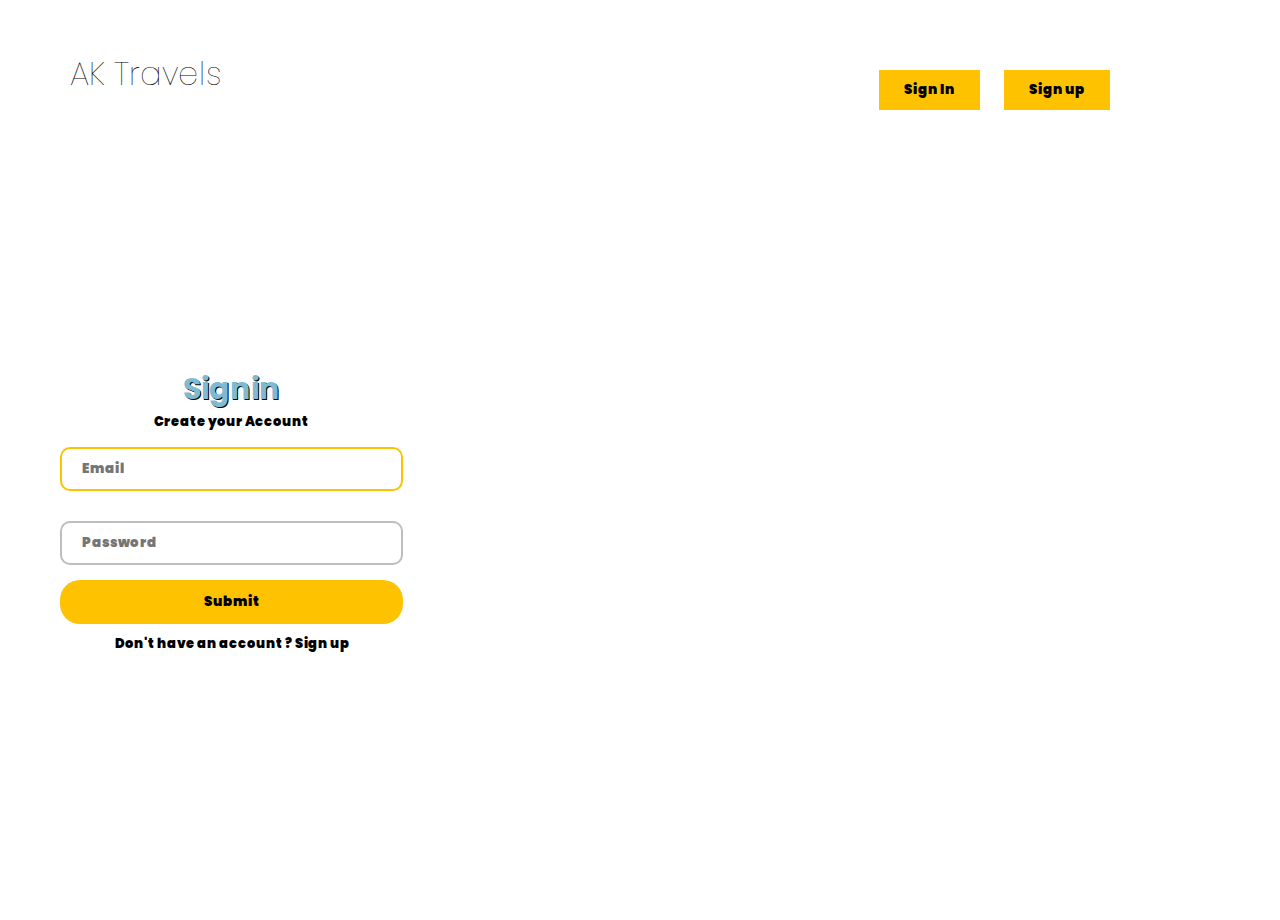
==== index.html @ ea231e5a "Rename Day1UI.html to index.html" ====
<!DOCTYPE html>
<html lang="en">
<head>
    <meta charset="UTF-8">
    <meta http-equiv="X-UA-Compatible" content="IE=edge">
    <meta name="viewport" content="width=device-width, initial-scale=1.0">
    <title>AK TRAVELS</title>
    <link rel="preconnect" href="https://fonts.gstatic.com">
    <link href="https://fonts.googleapis.com/css2?family=Poppins:wght@300&display=swap" rel="stylesheet">
    <link href="./Resources/White BG Removed/drawkit-transport-scene-5.svg" sizes="any" type="image/svg" rel="icon">
    <link href="style.css" rel="stylesheet">
    <meta name="theme-color" content="#FFC200">
</head>
<body>
    <div class="container">
        <nav>
            <h1>AK Travels</h1>
            <div class="sign">
                <span class="point" onclick="myfun(event)">⮉</span>
                <div id="area" class="area">
                    <button>Sign In</button>
                    <button>Sign up</button>
                </div>
            </div>
        </nav>
        <section class="main">
            <form class="sign-in" action="">
                <h2>Signin</h2>
                <p>Create your Account</p>
                <input type="email" placeholder="Email" required autofocus>
                <input type="password" placeholder="Password" required>
                <button type="submit">Submit</button>
                <p>Don't have an account ? Sign up</p>
            </form>
        </section>
    </div>
    <script src="app.js"></script>
    <script>
        
    </script>
</body>
</html>
---- style.css ----
*{
    margin: 0;
    padding: 0;
    box-sizing: border-box;
    font-family: 'Poppins',sans-serif;
}
.container{
    background-color: white;
    padding: 10px;
}
.container nav{
    padding: 10px;
    position: fixed;
    z-index: 2;
    width: 100%;
    background-color: white;
}
.container nav h1{
    font-weight: 100;
    font-size: 2em;
    padding: 30px 30px 30px 50px;
}
.container nav .sign{
    position: absolute;
    top: 0;
    right: 120px;
    padding: 50px;
    transition: 0.3s;
}
.container nav .sign #area button{
    padding: 10px 25px;
    background-color:#FFC200;
    border: none;
    font-weight: 900;
    margin: 10px;
    transition: 0.3s;
    cursor: pointer;
}
.container nav .sign #area button:hover,.container .main .sign-in button:hover{
    background-color:#ffd54b;
}
.container .main{
    padding: 150px 50px 50px 50px;
    background: url("./Resources/White BG Removed/drawkit-transport-scene-3.svg");
    background-position: 80px 150px;
    background-repeat: no-repeat;
    background-size: 55%;
    height: 100vh;
    display: flex;
    justify-content: left;
    align-items: center;
    flex-direction: row-reverse;
}
.container .main .sign-in{
    display: flex;
    align-items: center;
    justify-content: center;
    flex-direction: column;
    border-radius: 20px;
    margin-right: 100px;
}
.container .main .sign-in h2{
    color: #7EBAD2;
    font-size: 30px;
    text-shadow: 1px 1px black;
}
.container .main .sign-in p{
    font-weight: 900;
    font-size: 13px;
}
.container .main .sign-in input{
    margin: 15px;
    padding: 10px 20px;
    font-weight: 900;
    border-radius: 10px;
    border: 2px solid rgb(190, 190, 190);
    width: 100%;
    transition: 0.3s;
    outline: none;
}
.container .main .sign-in input:focus,.container .main .sign-in input:valid{
    border-color: #FFC200;
}
.container .main .sign-in button{
    background-color: #FFC200;
    border: none;
    width: 100%;
    padding: 12px 20px;
    border-radius: 20px;
    font-weight: 900;
    transition: 0.3s;
    margin-bottom: 10px;
}
.container nav .sign .point{
    display: none;
    font-size: 30px;
    color: #c79a07;
    transform: rotate(180deg);
}
@media (max-width:900px) {
    .container nav,.container nav h1{
        padding: 10px;
    }
    .container nav .sign{
        margin: 0;
        padding: 20px;
        right: 30px;
        top:5px;
    }
    .container nav .sign .point{
        display: block;
    }
    .container nav .sign .area{
        display: none;
    }
    .container .main{
        background-size:contain;
        object-fit: fill;
        background-position: center;
    }
    .container .main .sign-in{
        margin: 0;
        padding: 20px;
        backdrop-filter: blur(3px);
        box-shadow: 0 0 40px 10px rgb(172, 172, 172);
    }
}
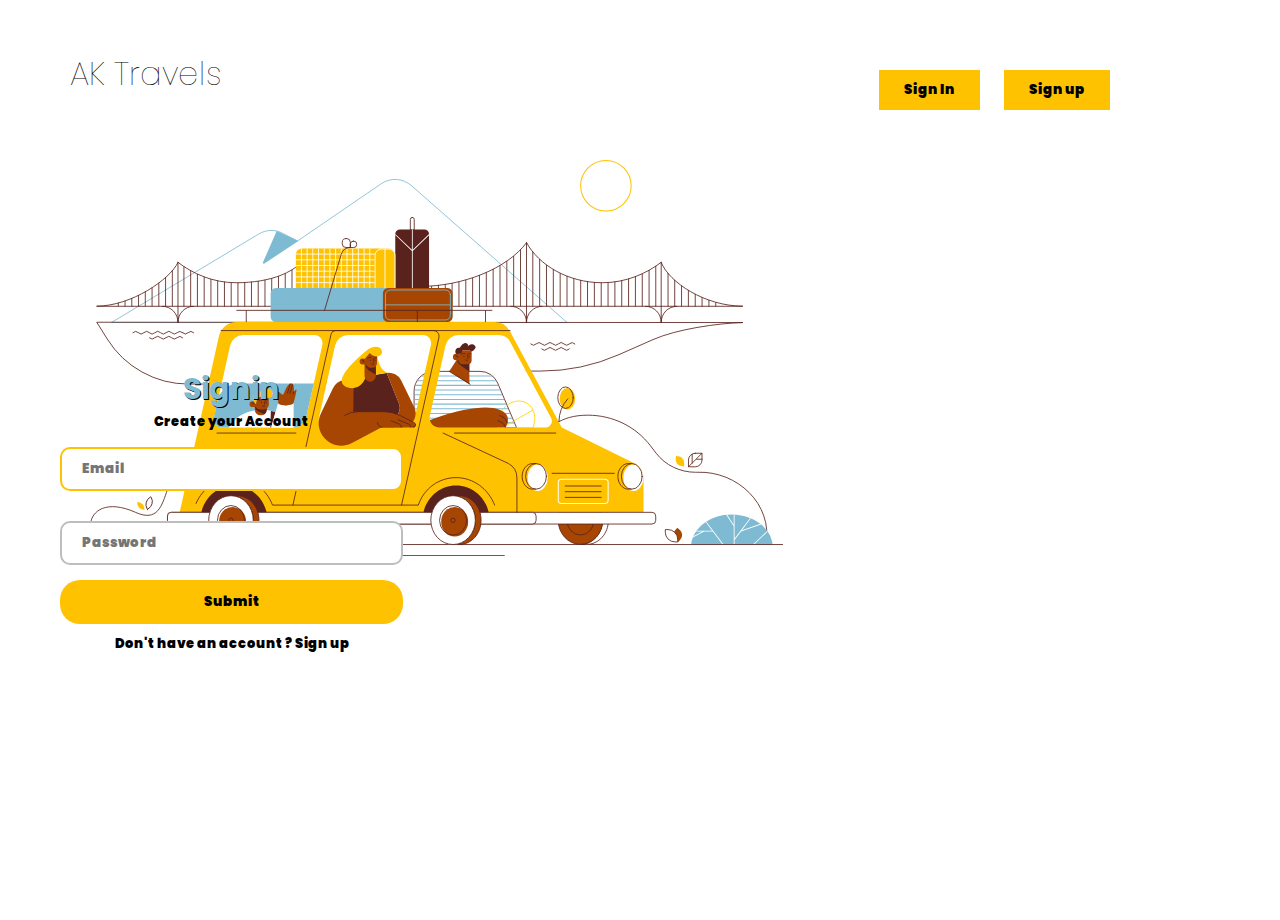
==== commit 0148e4bc: "Update index.html" ====
--- a/index.html
+++ b/index.html
@@ -7,7 +7,7 @@
     <title>AK TRAVELS</title>
     <link rel="preconnect" href="https://fonts.gstatic.com">
     <link href="https://fonts.googleapis.com/css2?family=Poppins:wght@300&display=swap" rel="stylesheet">
-    <link href="./Resources/White BG Removed/drawkit-transport-scene-5.svg" sizes="any" type="image/svg" rel="icon">
+    <link href="https://sanjaykms.github.io/Travels/Resources/White BG Removed/drawkit-transport-scene-5.svg" sizes="any" type="image/svg" rel="icon">
     <link href="style.css" rel="stylesheet">
     <meta name="theme-color" content="#FFC200">
 </head>
